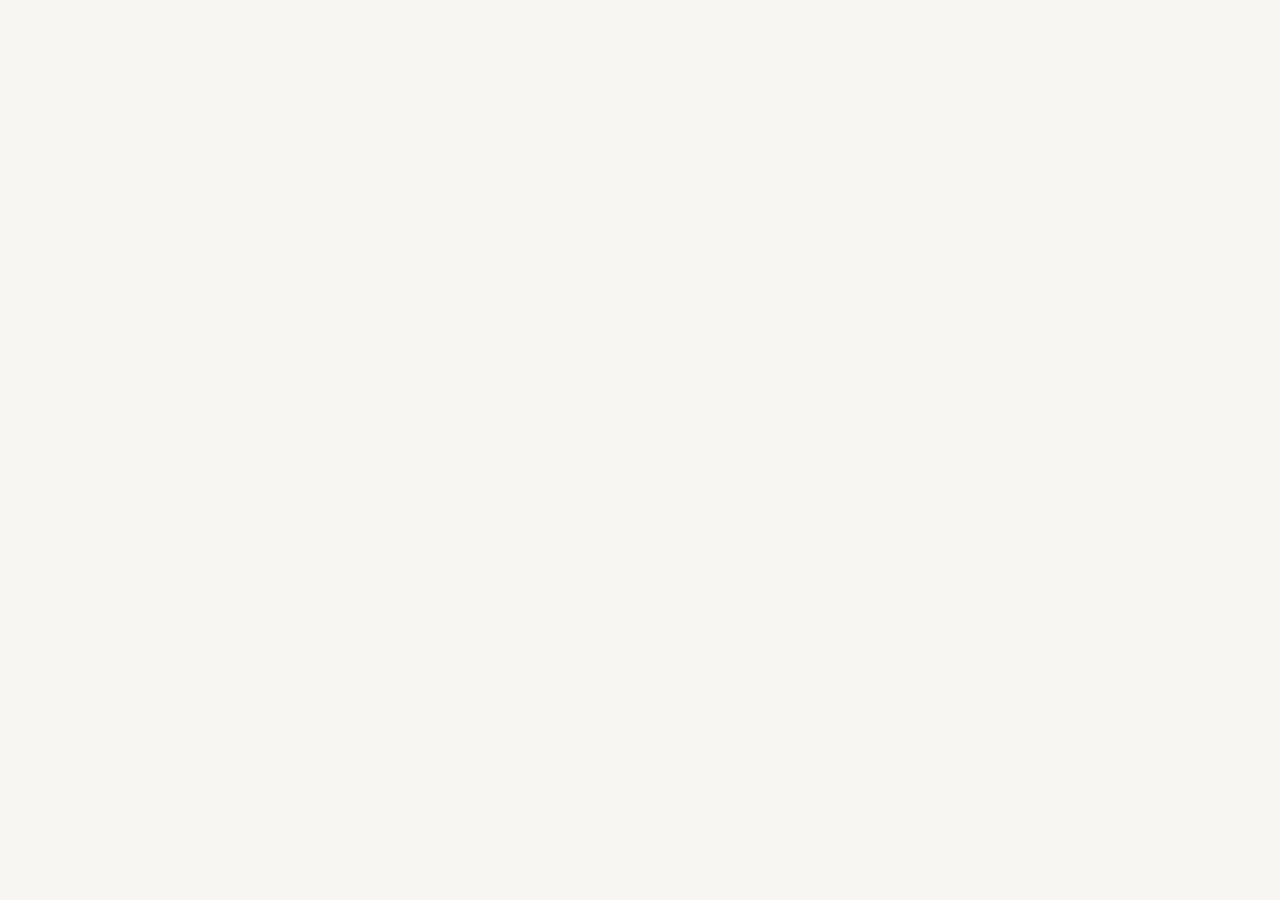
==== contact-us.html @ 350c40b9 "home page changes" ====
<!DOCTYPE html>
<html lang="en">

<head>
    <meta charset="UTF-8">
    <title>Button & Bean</title>
    <link rel="stylesheet" href="style.css">
    <link rel="stylesheet" href="fonts.css">
</head>

<body>
---- style.css ----
/*hi i am abbey i love my boyfriend !!!!!!!!!!!!*/

* {
    margin: 0;
    padding: 0;
    box-sizing: border-box;
    
    a {
        color: inherit;
        text-decoration: none;
    }
}

body {
    background-color: #F8F6F2;
}

h1 {
    font-family: "Lazydog", cursive;
    line-height: 120%;
    font-size: 68px;
    color: #361B08;
}

h2 {
    font-family: "Lazydog", cursive;
    line-height: 120%;
    font-size: 44px;
    color: #361B08;
}

h3 {
    font-family: "Lazydog", cursive;
    line-height: 120%;
    font-size: 32px;
    color: #361B08;
}

h4 {
    font-family: "Lazydog", cursive;
    line-height: 120%;
    font-size: 24px;
    color: #361B08;
}

p {
    font-family:"LeagueSpartan", sans-serif;
    line-height: 140%;
    font-size: 18px;
    color: #553C2C;
    @media screen {
        
    }
}

/*control styles ie. buttons, chips*/

.button-green {
    display: flex;
    justify-content: center;
    align-items: center;
    width: fit-content;
    min-width: 140px;
    padding: 10px 20px;
    border: 1.5px solid #928A42;
    border-radius: 16px;
    background-color: white;
    gap: 4px;

    img {
        width: 20px;
        height: 20px;
    }

    p {
        color: #928A42;
    }
}

.button-blue {
    display: flex;
    justify-content: center;
    align-items: center;
    width: fit-content;
    min-width: 140px;
    padding: 10px 20px;
    border: 1.5px solid #3D5E5E;
    border-radius: 16px;
    background-color: white;
    gap: 4px;

    img {
        width: 20px;
        height: 20px; 
    }

    p {
        color: #3D5E5E;
    }
}

.radial-button {
    display: flex;
    justify-content: center;
    align-items: center;
    width: fit-content;
    min-width: 140px;
    padding: 10px 20px;
    border-radius: 16px;
    background-image: radial-gradient(circle, #DDDBB2, #BED1CE);

    p {
        color: #361B08;
        font-weight: 600;
    }
}

.chip {
    display: flex;
    text-transform: uppercase;
    margin-bottom: 4px;

    p {
        color: #928A42;
        font-size: 14px;
        font-family: "PlaypenSans", serif;
        font-weight: 600;
        margin-left: 4px;
    }

    img {
        width: 18px;
        height: 18px;
    }
}

.chip-reverse {
    display: flex;
    text-transform: uppercase;
    margin-bottom: 4px;

    p{
        color: white;
        font-size: 14px;
        font-family: "PlaypenSans", serif;
        font-weight: 600;
        margin-left: 4px;
    }

    img {
        width: 18px;
        height: auto;
    }
}

/*control styles end*/

.primary-navigation {
    display: flex;
    justify-content: space-between;
    margin: 12px 16px;

    img {
        width: 41px;
        height: 100%;
    }
}

.primary-navigation-right {
    display: flex;
    align-items: center;
}

.nav-bar {
    display: flex;
}

.hero-content {
    display: flex;
    align-items: center;
    flex-direction: column;
    justify-content: center;
    position: relative;
    width: 100%;
    height: 80vh;
    z-index: 1;
    overflow: hidden;

    .text-content {
        margin: 16px 0px;

        p {
            color: white;
        }
    }
    
    video {
        position: absolute;
        top: 0;
        left: 0;
        width: 100%;
        height: 100%;
        object-fit: cover;
        z-index: -2;
    }

    h1 {
        color: white;
    }
}

.hero-overlay1 {
    position: absolute;
    top: 0;
    left: 0;
    width: 100%;
    height: 100%;
    background-image: linear-gradient(to right, #477A72, #928A42);
    opacity: 0.5;
    z-index: -1;
}

.hero-overlay2 {
    position: absolute;
    top: 0;
    left: 0;
    width: 100%;
    height: 100%;
    background-color: black;
    opacity: 0.3;
    z-index: -1;
}

.text-content {
   max-width: 750px;
   text-align: center;

   p {
    margin-top: 4px;
   }
}

.button-set {
    display: flex;
    margin-top: 8px;
    gap: 8px;
}

.text-ticker {
    position: relative;
    padding: 24px 16px;
    width: 100%;
    display: flex;
    justify-content: space-between;
    z-index: 0;

    img {
        position: absolute;
        top: 0;
        left: 0;
        width: 100%;
        height: 100%;
        object-fit: cover;
        z-index: -1;
    }

    h3 {
        color: #928A42;
    }
}

.major-sections-content-container {
    margin: 80px 16px 40px 16px;
}

.cards-container {
    display: flex;
    position: relative;
    padding: 40px 16px;
    border-radius: 16px;
    overflow: hidden;
    gap: 16px;
    width: 100%;
    z-index: 0;

        .cards-container-image {
            position: absolute;
            top: 0;
            left: 0;
            width: 100%;
            height: 100%;
            object-fit: cover;
            z-index: -2;
    }
}

.coffee-image-overlay1 {
    position: absolute;
    top: 0;
    left: 0;
    width: 100%;
    height: 100%;
    background-color: #4D250A;
    opacity: 0.6;
    z-index: -1;
}

.coffee-image-overlay2 {
    position: absolute;
    top: 0;
    left: 0;
    width: 100%;
    height: 100%;
    background-color: black;
    opacity: 0.2;
    z-index: -1;
}

.content-card {
    background-color: #F8F6F2;
    padding: 24px 16px;
    display: flex;
    flex-direction: column;
    width: 100%;
    border-radius: 16px;
    gap: 16px;

    .button-blue {
        margin-top: auto;
    }
}

.content-card-image {     
        width: 100%;
        height: 540px;
        object-fit: cover;
        border-radius: 16px;
    }

.content-card-text {
    display: flex;
    flex-direction: column;
    margin-top: 4px;
    gap: 8px;
}

.events-container {
    margin: 80px 16px;
    display: flex;
    align-items: center;
    flex-direction: column;
    gap: 24px;

    .text-content {
        h2 {
            font-family:"LeagueSpartan", serif;
        }
    }
}

.font-special {
    font-family: "Lazydog", cursive;
    color: #928A42;
}

.events-carousel {
    display: grid;
    grid-template-columns: repeat(2, minmax(0, 1fr));
    width: 100%;
    grid-gap: 16px;
}

.event-card {
    display: flex;
    flex-direction: column;
    position: relative;
    z-index: 0;

    img {
        /* width: ; */
        height: 380px;
        /* max-width: ; */
        object-fit: cover;
    }

    h3 {
        padding: 24px 16px;
    }
}

.green-event-card {
    background-color: #EDEDD7;
}

.blue-event-card {
    background-color: #E1EAE8;
}

.green-overlay {
    position: absolute;
    top: 0;
    left: 0;
    width: 100%;
    height: 100%;
    background-color: #928A42;
    z-index: 1;
}

.large-cta {
    display: flex;
    position: relative;
    padding: 40px 16px;
    overflow: hidden;
    gap: 16px;
    width: 100%;
    z-index: 0;

    .large-cta-image-bg {
        position: absolute;
        top: 0;
        left: 0;
        width: 100%;
        height: 100%;
        object-fit: cover;
        z-index: -1;
    }
}

.cta-container {
    width: 100%;
    display: flex;
    flex-direction: column;
    align-items: center;
    padding: 24px 16px;
    background-color: #F8F6F2;
    border-radius: 16px;
    filter: drop-shadow(rgba(0, 0, 0, .10) 0px 4px 20px);

    .text-content {
        margin-top: 24px;
        margin-bottom: 16px;

       p {
            color: #745F50;
        }
    }
}

.cta-icon-image {
    padding: 12px;
    background-color: #EDEDD7;
    border-radius: 16px;;
}

.footer {
    margin: 80px 16px 0px 16px;
}

.instagram-carousel {
    display: flex;
    justify-content: space-between;
    align-items: center;
    background-color: white;
    padding: 16px;
    border-radius: 16px;
}

.instagram-carousel-leftcontent {
    display: flex;
    flex-direction: column;
    min-width: 182px;
    margin-right: 16px;

    h4 {
        margin-bottom: 24px;
    }
}

.instagram-cards {
    display: flex;
    justify-content: space-between;
    gap: 16px;

    img {
        width: 100%;
        aspect-ratio: 1;
        border-radius: 16px;
    }
}

.instagram-card-icon {
    display: flex;
    justify-content: space-between;
}

.primary-footer {
    display: flex;
    flex-direction: column;
    background-color: white;
    margin-top: 16px;
    padding: 40px 16px;
    border-radius: 16px;
}

.footer-top-content {
    display: flex;
    justify-content: space-between;
}

nav {
    ul {
        list-style: none;
    }
}

.footer-nav-links {

    p {
        text-transform: uppercase;
    }
}

.footer-links {
    color: #745F50;
    font-family: "LeagueSpartan", serif;
    line-height: 140%;
    font-size: 18px;

    li {
        margin-top: 12px;
    }
}

.footer-top-left-content {
    display: flex;

    img {
        object-fit: contain;
        width: 103px;
        height: 113px;
        margin-right: 93px;
        object-position: top;
    }
}

.footer-top-right-content {
    display: flex;
    flex-direction: column;
    align-items: flex-end;

    img {
        margin-top: auto;
        height: 32px;
        width: 32px;
    }
}

.footer-bottom {
    display: flex;
    flex-direction: column;
    margin-top: 48px;
}

.content-links-container-top {
    display: flex;
    justify-content: space-between;
    padding: 12px 0px;
    border-bottom: 1px solid #745F50;

    p {
        color: #361B08;
    }
}

.content-links-container-bottom {
    display: flex;
    justify-content: space-between;
    padding: 12px 0px;

    img {
        width: 16px;
        height: 16px;
        margin-right: 4px;
    }

    p{
        color: #745F50;
        font-size: 14px;
    }
}

.copyright {
    display: flex;
}

.footer-text {
    width: 100%;
}

.image-text-header {
    display: flex;
    margin: 16px;
    
    img {
        width: 50%;
    }
}
---- fonts.css ----
@font-face {
    font-family: "LeagueSpartan";
    src: url("assets/fonts/League_Spartan/LeagueSpartan-VariableFont_wght.ttf");
}

@font-face {
    font-family: "PlaypenSans";
    src: url("assets/fonts/Playpen_Sans/PlaypenSans-VariableFont_wght.ttf");
}
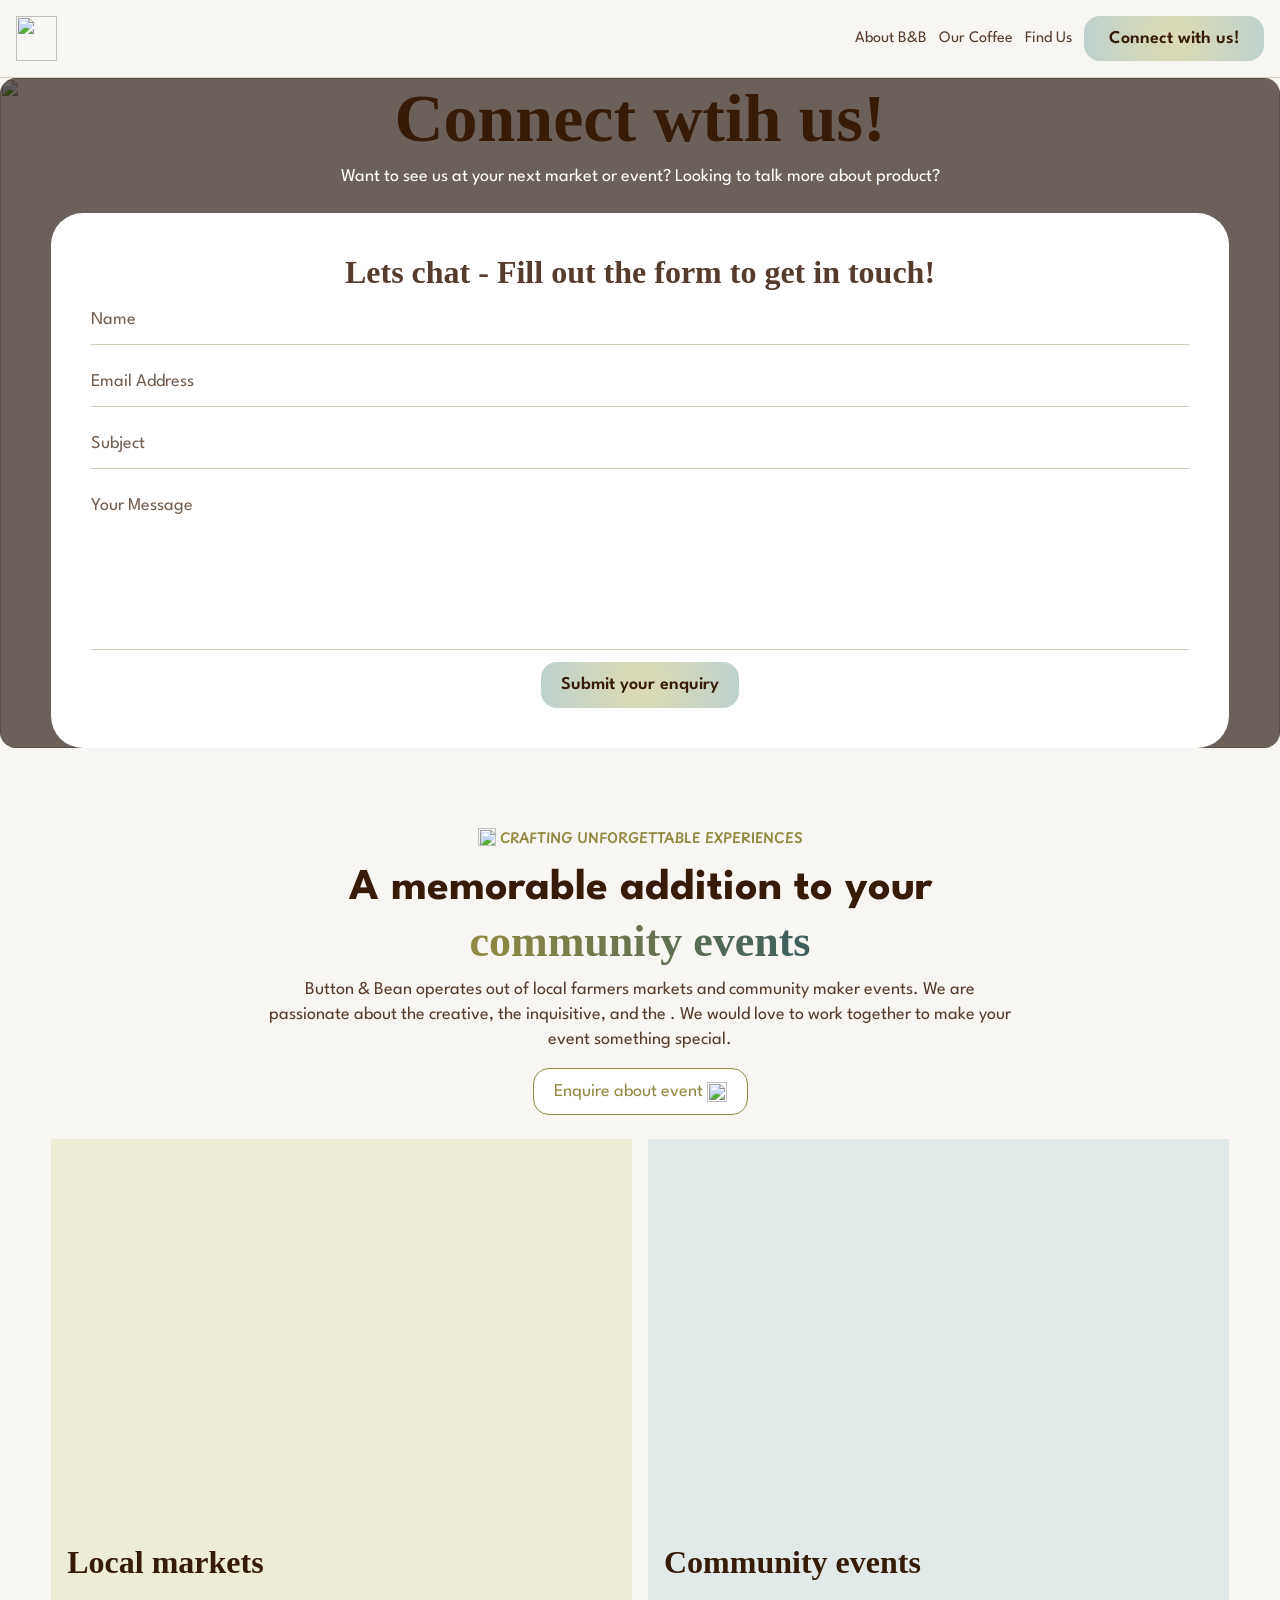
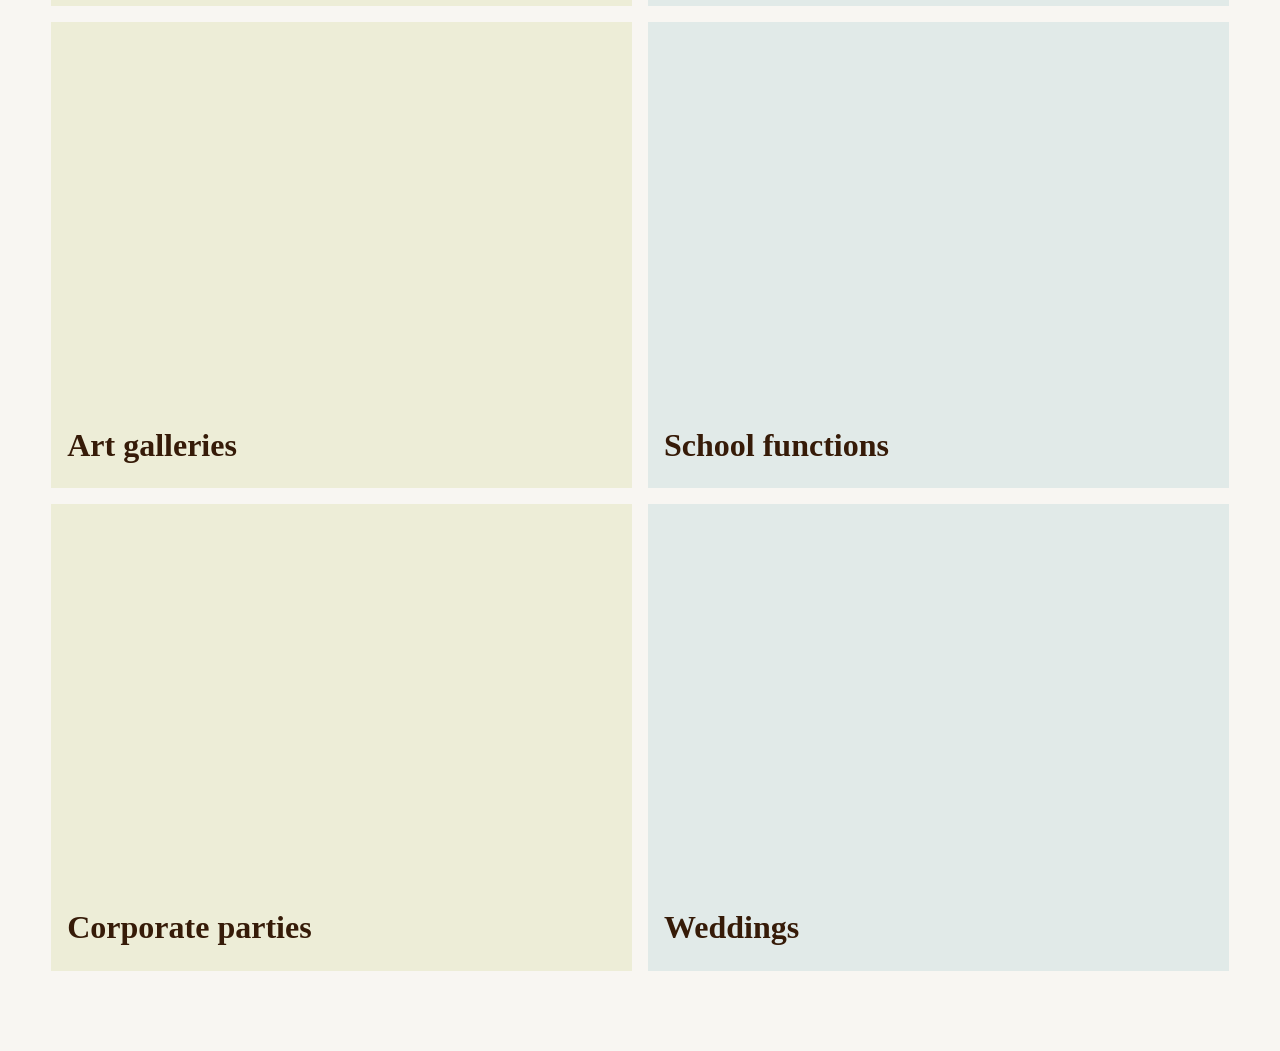
==== commit 122c8913: "final updates and fixes, contact us page buildout" ====
--- a/contact-us.html
+++ b/contact-us.html
@@ -8,4 +8,88 @@
     <link rel="stylesheet" href="fonts.css">
 </head>
 
-<body>+<body>
+    <div class="primary-navigation">
+    <div class="primary-navigation-left">
+        <a href="home.html"><img src="assets/img/bb-logo.png" alt=""></a>
+    </div>
+    <div class="primary-navigation-right">
+        <nav>
+            <ul class="nav-bar">
+                <li><a href="story.html">About B&B</a></li>
+                <li><a href="coffee.html">Our Coffee</a></li>
+                <li><a href="find-us.html">Find Us</a></li>
+            </ul>
+        </nav>
+        <a class="radial-button" href="contact-us.html">
+            <p>Connect with us!</p>
+        </a>
+    </div>
+    </div>
+
+        <div class="contact-form-hero">
+            <div class="coffee-hero-image">
+                <div class="coffee-image-overlay1"></div>
+                <div class="coffee-image-overlay2"></div>
+                <img class="absolute" src="assets/img/coffee-hero-coffee-closeup.JPEG" alt="">
+                <div class="image-background-header-text">
+                    <div class="text-content">
+                        <h1>Connect wtih us!</h1>
+                        <p>Want to see us at your next market or event? Looking to talk more about product?</p>
+                    </div>
+                <div class="contact-form container">
+                <h3>Lets chat - Fill out the form to get in touch!</h3>
+                <form action="https://formsubmit.co/atlittle44@gmail.com" method="POST">
+                    <input type="text" name="name" placeholder="Name" required>
+                    <input type="email" name="email" placeholder="Email Address" required>
+                    <input type="text" name="subject" placeholder="Subject" required>
+                    <textarea name="message" rows="8" placeholder="Your Message" required></textarea>
+                    <button class="radial-button" type="submit">Submit your enquiry</button>
+                </form>
+                </div>
+                </div>
+            </div>
+        </div>
+
+    <div class="events-section">
+        <div class="container center-content">
+        <div class="chip">
+            <img src="assets/img/sparkles-green.svg" alt="">
+            <p>Crafting unforgettable experiences</p>
+        </div>
+        <div class="text-content">
+            <h2>A memorable addition to your <span class="font-special-gradient">community events</span></h2>
+            <p>Button & Bean operates out of local farmers markets and community maker events. We are passionate about the creative, the inquisitive, and the . We would love to work together to make your event something special.</p>
+        </div>
+            <div class="button-green">
+            <p>Enquire about event</p>
+            <img src="assets/img/top-right-arrow-green.svg" alt="">
+        </div>
+        <div class="events-carousel">
+            <div class="event-card green-event-card">
+            <img src="assets/img/markets.png" alt="">
+                <h3>Local markets</h3>
+            </div>
+            <div class="event-card blue-event-card">
+            <img src="assets/img/community-events.png" alt="">
+                <h3>Community events</h3>
+            </div>
+            <div class="event-card green-event-card">
+            <img src="assets/img/art-galleries.png" alt="">
+                <h3>Art galleries</h3>
+            </div>
+            <div class="event-card blue-event-card">
+            <img src="assets/img/school-functions.png" alt="">
+                <h3>School functions</h3>
+            </div>
+            <div class="event-card green-event-card">
+            <img src="assets/img/corporate-parties.png" alt="">
+                <h3>Corporate parties</h3>
+            </div>
+            <div class="event-card blue-event-card">
+            <img src="assets/img/weddings.png" alt="">
+                <h3>Weddings</h3>
+            </div>
+        </div>
+        </div>
+    </div>
--- a/style.css
+++ b/style.css
@@ -53,6 +53,19 @@
     }
 }
 
+.container {
+    max-width: 1440px;
+    width: 92%; 
+    margin-left: auto;
+    margin-right: auto;
+}
+
+.center-content {
+    display: flex;
+    flex-direction: column;
+    align-items: center;
+}
+
 /*control styles ie. buttons, chips*/
 
 .button-green {
@@ -100,6 +113,7 @@
 }
 
 .radial-button {
+    all: unset;
     display: flex;
     justify-content: center;
     align-items: center;
@@ -119,6 +133,7 @@
     display: flex;
     text-transform: uppercase;
     margin-bottom: 4px;
+    align-items: center;
 
     p {
         color: #928A42;
@@ -138,6 +153,7 @@
     display: flex;
     text-transform: uppercase;
     margin-bottom: 4px;
+    align-items: center;
 
     p{
         color: white;
@@ -153,12 +169,35 @@
     }
 }
 
+.coffee-image-overlay1 {
+    position: absolute;
+    top: 0;
+    left: 0;
+    width: 100%;
+    height: 100%;
+    background-color: #4D250A;
+    opacity: 0.6;
+    z-index: -1;
+}
+
+.coffee-image-overlay2 {
+    position: absolute;
+    top: 0;
+    left: 0;
+    width: 100%;
+    height: 100%;
+    background-color: black;
+    opacity: 0.2;
+    z-index: -1;
+}
+
 /*control styles end*/
 
 .primary-navigation {
     display: flex;
     justify-content: space-between;
-    margin: 12px 16px;
+    padding: 16px 16px;
+    border-bottom: 1px solid #D4CEB9;
 
     img {
         width: 41px;
@@ -173,6 +212,13 @@
 
 .nav-bar {
     display: flex;
+    font-family: "LeagueSpartan", serif;
+    color: #553C2C;
+    font-weight: 18px;
+    
+    li {
+        margin-right: 12px;
+    }
 }
 
 .hero-content {
@@ -188,6 +234,7 @@
 
     .text-content {
         margin: 16px 0px;
+        max-width: 750px;
 
         p {
             color: white;
@@ -216,7 +263,7 @@
     width: 100%;
     height: 100%;
     background-image: linear-gradient(to right, #477A72, #928A42);
-    opacity: 0.5;
+    opacity: 0.6;
     z-index: -1;
 }
 
@@ -227,17 +274,33 @@
     width: 100%;
     height: 100%;
     background-color: black;
-    opacity: 0.3;
+    opacity: 0.2;
     z-index: -1;
 }
 
 .text-content {
-   max-width: 750px;
-   text-align: center;
+    display: flex;
+    flex-direction: column;
+    align-items: center;
+    max-width: 750px;
+    text-align: center;
 
    p {
     margin-top: 4px;
    }
+}
+
+.text-content-left {
+    display: flex;
+    flex-direction: column;
+    align-items: left;
+    max-width: 750px;
+    text-align: center;
+
+   p {
+    margin-top: 4px;
+   }
+
 }
 
 .button-set {
@@ -269,63 +332,40 @@
     }
 }
 
-.major-sections-content-container {
-    margin: 80px 16px 40px 16px;
+.quote-section {
+    margin: 80px 0px;
+
+    h2 {
+        font-family: "LeagueSpartan", serif;
+        font-size: 40px;
+        text-align: center;
+    }
+
+    .font-special-gradient {
+        font-family: "LeagueSpartan", serif;
+    }
+}
+
+.who-we-are-section {
+    padding: 80px 0px;
+    background-color: #E1EAE8;
 }
 
 .cards-container {
     display: flex;
-    position: relative;
-    padding: 40px 16px;
-    border-radius: 16px;
-    overflow: hidden;
+    width: 100%;
     gap: 16px;
-    width: 100%;
-    z-index: 0;
-
-        .cards-container-image {
-            position: absolute;
-            top: 0;
-            left: 0;
-            width: 100%;
-            height: 100%;
-            object-fit: cover;
-            z-index: -2;
-    }
-}
-
-.coffee-image-overlay1 {
-    position: absolute;
-    top: 0;
-    left: 0;
-    width: 100%;
-    height: 100%;
-    background-color: #4D250A;
-    opacity: 0.6;
-    z-index: -1;
-}
-
-.coffee-image-overlay2 {
-    position: absolute;
-    top: 0;
-    left: 0;
-    width: 100%;
-    height: 100%;
-    background-color: black;
-    opacity: 0.2;
-    z-index: -1;
 }
 
 .content-card {
     background-color: #F8F6F2;
-    padding: 24px 16px;
-    display: flex;
-    flex-direction: column;
-    width: 100%;
-    border-radius: 16px;
-    gap: 16px;
-
-    .button-blue {
+    padding: 40px;
+    display: flex;
+    flex-direction: column;
+    width: 100%;
+    border-radius: 32px;
+
+    .button-green {
         margin-top: auto;
     }
 }
@@ -340,27 +380,41 @@
 .content-card-text {
     display: flex;
     flex-direction: column;
-    margin-top: 4px;
+    margin-top: 16px;
+    margin-bottom: 20px;
     gap: 8px;
 }
 
-.events-container {
-    margin: 80px 16px;
-    display: flex;
-    align-items: center;
-    flex-direction: column;
-    gap: 24px;
+.events-section {
+    margin: 80px 0px;
+    display: flex;
+    align-items: center;
+    flex-direction: column;
 
     .text-content {
+        margin: 12px 0px;
+
         h2 {
             font-family:"LeagueSpartan", serif;
         }
     }
-}
-
-.font-special {
+
+    .button-green {
+        margin-top: 4px;
+        margin-bottom: 24px
+    }
+}
+
+.font-special-gradient {
     font-family: "Lazydog", cursive;
-    color: #928A42;
+    background: linear-gradient(to right, #928A42, #3D5E5E);
+    color: transparent;
+    background-clip: text;
+}
+
+.font-special-blue {
+    font-family: "Lazydog", cursive;
+    color: #3D5E5E;
 }
 
 .events-carousel {
@@ -453,7 +507,7 @@
 }
 
 .footer {
-    margin: 80px 16px 0px 16px;
+    margin-top: 80px;
 }
 
 .instagram-carousel {
@@ -484,6 +538,7 @@
     img {
         width: 100%;
         aspect-ratio: 1;
+        object-fit: cover;
         border-radius: 16px;
     }
 }
@@ -547,6 +602,7 @@
     display: flex;
     flex-direction: column;
     align-items: flex-end;
+    justify-content: space-between;
 
     img {
         margin-top: auto;
@@ -578,6 +634,7 @@
     padding: 12px 0px;
 
     img {
+
         width: 16px;
         height: 16px;
         margin-right: 4px;
@@ -597,11 +654,402 @@
     width: 100%;
 }
 
+/* Hero and Headers */
+
 .image-text-header {
     display: flex;
-    margin: 16px;
+    width: 100%;
+    height: 80vh;
+
+}
+
+.image-header-half {
+    width: 100%;
+    flex: 1 1 0;
+    min-width: 0;
+    object-fit: cover;
+    object-position: top;
+}
+
+.text-header-half {
+    display: flex;
+    flex: 1 1 0;
+    min-width: 0;
+    width: 100%;
+    padding: 16px;
+    background-color: #928A42;
+
+    .text-content {
+        display: flex;
+        flex-direction: column;
+        align-items: center;
+        text-align: center;
+        width: 100%;
+        margin-top: 12px;
+
+        h1 {
+            font-size: 60px;
+        }
+
+        p {
+            margin-top: 8px;
+        }
+    }
+}
+
+.text-header-content-container {
+    display: flex;
+    flex-direction: column;
+    justify-content: center;
+    align-items: center;
+    width: 100%;
+    height: 100%;
+    background-color: #F8F6F2;
+    border-radius: 16px;
+}
+
+/*Our Story Page Exclusive Sections*/
+
+.values-section {
+    position: relative;
+    display: flex;
+    flex-direction: column;
+    align-items: center;
+    width: 100%;
+    height: 100%;
+    z-index: 0;
+    overflow: hidden;
+    padding: 80px 16px;
+}
+
+.values-cards-container {
+    display: grid;
+    grid-template-columns: repeat(8, minmax(0, 1fr));
+    width: 100%;
+    grid-gap: 16px;
+    margin-top: 24px;
+}
+
+.icon-card-image {
+    width: fit-content;
+    padding: 12px;
+    background-color: #E1EAE8;
+    border-radius: 16px;
+
+    img {
+        width: 40px;
+        height: 40px;
+    }
+}
+
+.icon-text-card {
+    display: flex;
+    flex-direction: column;
+    padding: 24px 16px;
+    background-color: white;
+    border-radius: 16px;
+    grid-column: span 2 / span 2;
+}
+
+.fifth-card {
+    grid-column-start: 2;
+}
+
+.icon-text-card-text {
+    margin-top: 24px;
+
+    p {
+        margin-top: 8px;
+    }
+}
+
+.background-pattern {
+    position: absolute;
+    top: 0;
+    left: 0;
+    width: 100%;
+    height: 100%;
+    object-fit: cover;
+    z-index: -1;
+}
+
+.team-section {
+    margin: 80px 0px 40px 0px;
+
+    h2 {
+        font-family: "LeagueSpartan", serif;
+    }
+}
+
+.team-card-container {
+    display: flex;
+    width: 100%;
+    gap: 16px;
+    margin-top: 24px;
+}
+
+.team-card {
+    width: 50%;
+    display: flex;
+    flex-direction: column;
+}
+
+.team-image {
+    width: 100%;
+    height: 80vh;
+    object-fit: cover;
     
-    img {
+}
+
+.team-card-text {
+    display: flex;
+    align-items: center;
+    justify-content: space-between;
+    padding: 24px 16px;
+    background-color: #EDEDD7;
+
+    p {
+        font-weight: 600;
+        color: #928A42;
+    }
+}
+
+/*Our Coffee Page Exclusive Sections*/
+
+.image-background-header {
+    width: 100%;
+    height: 80vh;
+    background-color: #928A42;
+    padding: 16px;
+
+    .text-content {
+        margin-top: 16px;
+        margin-bottom: 24px;
+    }
+}
+
+.image-background-header-text {
+    position: relative;
+    height: 100%;
+    z-index: 1;
+    display: flex;
+    flex-direction: column;
+    align-items: center;
+    justify-content: center;
+
+    h2 {
+        color: white;
+    }
+
+.text-content {
+        p {
+            color: white;
+        }
+    }
+}
+
+.coffee-hero-image {
+    position: relative;
+    width: 100%;
+    height: 100%;
+
+    img.absolute {
+        position: absolute;
+        top: left;
+        top: right;
+        object-fit: cover;
+        width: 100%;
+        height: 100%;
+        border-radius: 16px;
+        z-index: 0;
+    }
+    
+    .coffee-image-overlay1 {
+        opacity: 0.4;
+        z-index: 1;
+        border-radius: 16px;
+    }
+
+    .coffee-image-overlay2 {
+        opacity: 0.4;
+        z-index: 1;
+        border-radius: 16px;
+    }
+
+}
+
+.slow-bar-section {
+    display: flex;
+    flex-direction: column;
+    align-items: center;
+    margin: 80px 0px;
+
+}
+
+.slow-bar-cards-container {
+    display: grid;
+    grid-template-columns: repeat(3, minmax(0, 1fr));
+    width: 100%;
+    grid-gap: 16px;
+    margin-top: 24px;
+
+    .icon-text-card {
+        grid-column: auto;
+    }
+
+    .icon-card-image {
+        background-color: #EDEDD7;
+    }
+
+    h4 {
+        font-family: "LeagueSpartan", serif;
+        font-weight: 600;
+    }
+}
+
+.our-coffee-cards-section {
+    padding: 80px 0px;
+    background-color: #E1EAE8;
+}
+
+.coffee-cards-container {
+    display: flex;
+    flex-direction: column;
+    gap: 40px
+}
+
+.single-card-container {
+    display: flex;
+    width: 100%;
+    height: 90vh;
+    padding: 40px;
+    gap: 40px;
+    background-color: #F8F6F2;
+    border-radius: 16px;
+
+    .coffee-card-image-content {
         width: 50%;
+        aspect-ratio: 1;
+        object-fit: cover;
+        border-radius: 16px;
+    }
+}
+
+
+.coffee-card-text-content {
+    display: flex;
+    flex-direction: column;
+    align-items: flex-start;
+    justify-content: center;
+    width: 50%;
+    
+    .text-content-left {
+        margin: 16px 0px;
+        max-width: none;
+        text-align: left;
+    }
+
+}
+
+.our-schedule-section {
+    margin: 80px 0px;
+}
+
+.schedule-text-content {
+    margin-bottom: 24px;
+}
+
+.monthly-section {
+    width: 100%;
+}
+
+.monthly-header {
+    display: flex;
+    justify-content: space-between;
+    margin-bottom: 16px;
+    width: 100%;
+}
+
+.monthly-events {
+    display: grid;
+    grid-template-columns: repeat(2, minmax(0, 1fr));
+    width: 100%;
+    grid-gap: 16px;
+}
+
+.event-item {
+    display: flex;
+    width: 100%;
+    margin-bottom: 40px;
+}
+
+.event-image {
+    width: 50%;
+    aspect-ratio: 1;
+    border-radius: 16px;
+}
+
+.event-details {
+    padding: 4px 0px 4px 16px;
+    display: flex;
+    flex-direction: column;
+    width: 50%;
+}
+
+.event-title {
+    margin-top: 24px;
+    margin-bottom: 12px;
+}
+
+form {
+    display: flex;
+    flex-direction: column;
+    gap: 12px;
+    width: 100%;
+
+    input, textarea {
+        all: unset;
+        padding: 16px 0px;
+        border-bottom: #D4CEB9 1px solid;
+        font-size: 18px;
+        color: #361B08;
+        font-family: "LeagueSpartan", serif;
+    }
+
+    input::placeholder, textarea::placeholder {
+        color: #745F50;
+    }
+
+    .radial-button {
+        margin: 0px auto;
+        font-family: "LeagueSpartan", serif;
+        font-size: 18px;
+        color: #361B08;
+        font-weight: 600;
+        line-height: 140%;
+    }
+}
+
+.contact-form  {
+    display: flex;
+    flex-direction: column;
+    align-items: center;
+    background-color: white;
+    border-radius: 32px;
+    padding: 40px;
+    margin-top: 24px;
+
+    h3 {
+        color: #553C2C;
+        margin-bottom: 4px;
+    }
+}
+
+.contact-form-hero {
+    width: 100%;
+    border-radius: 0px !important;
+
+    .coffee-hero-image {
+        border-radius: 0px !important;
     }
 }
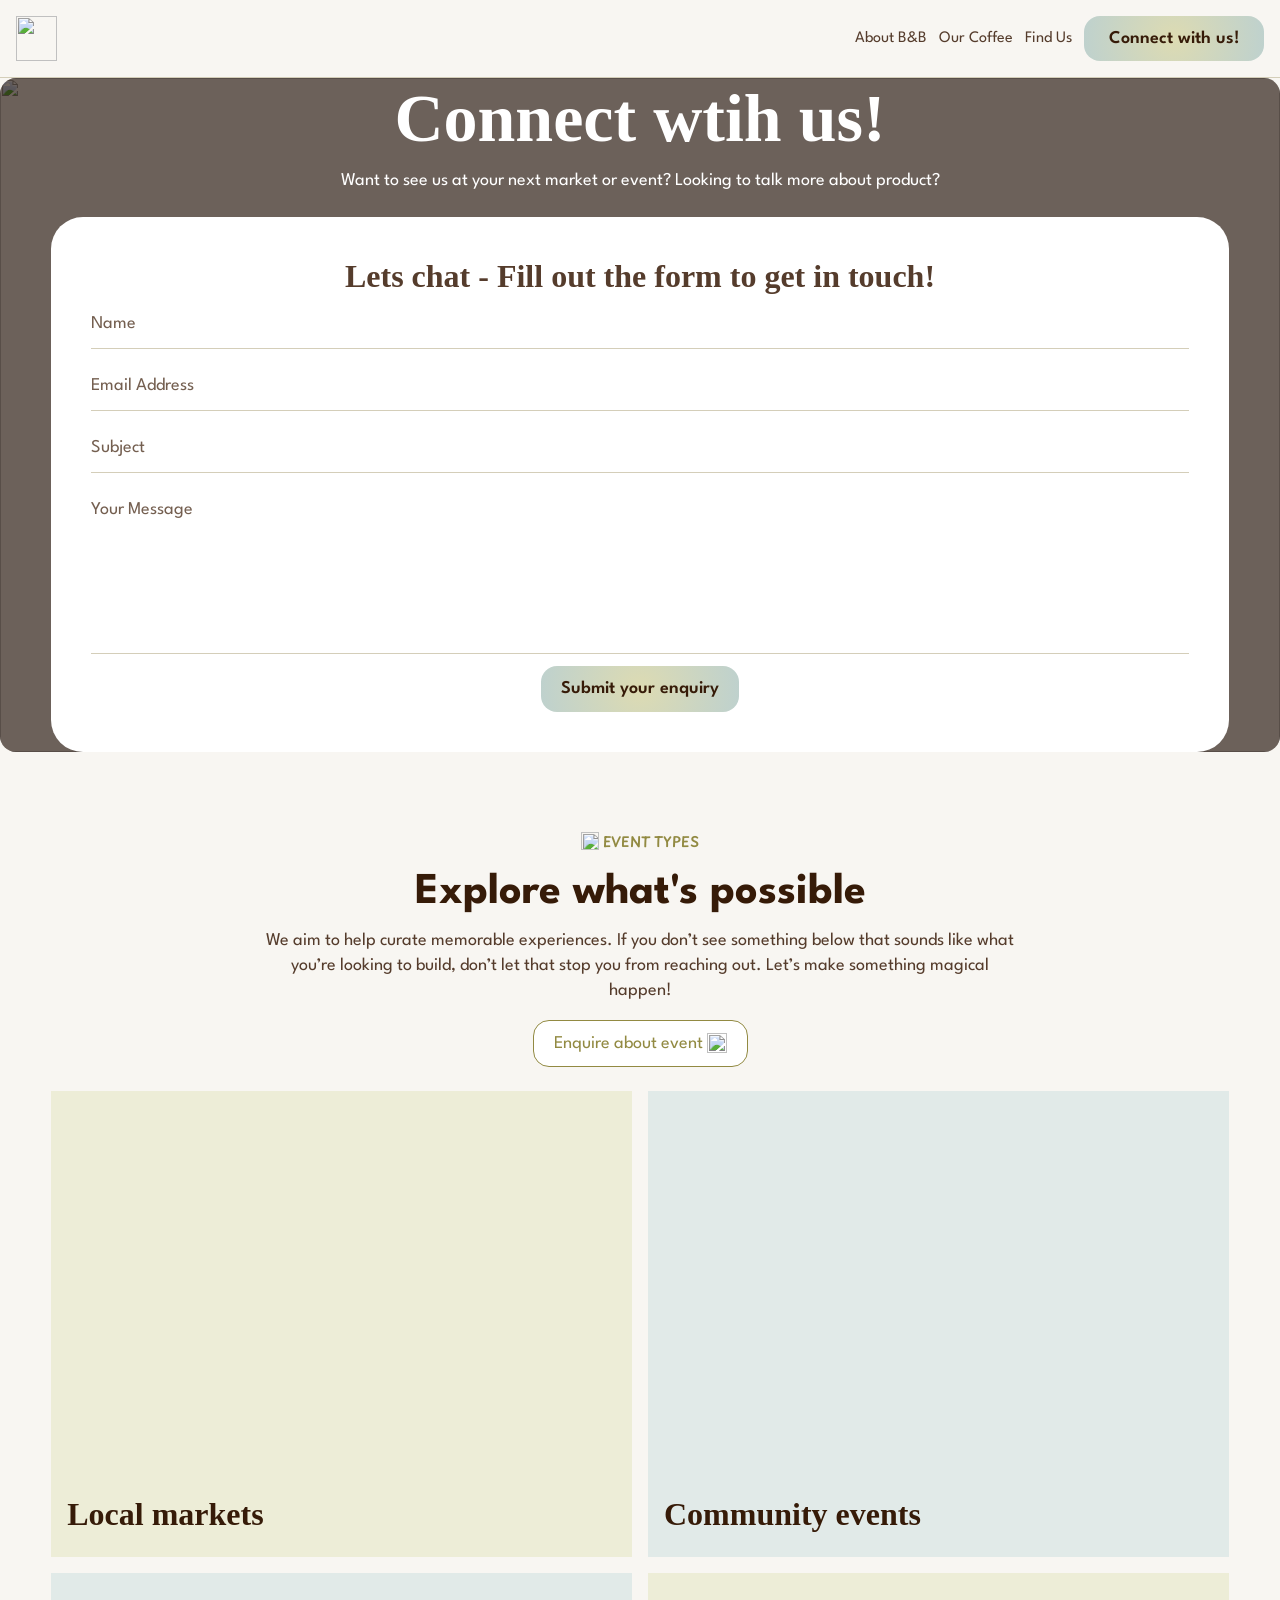
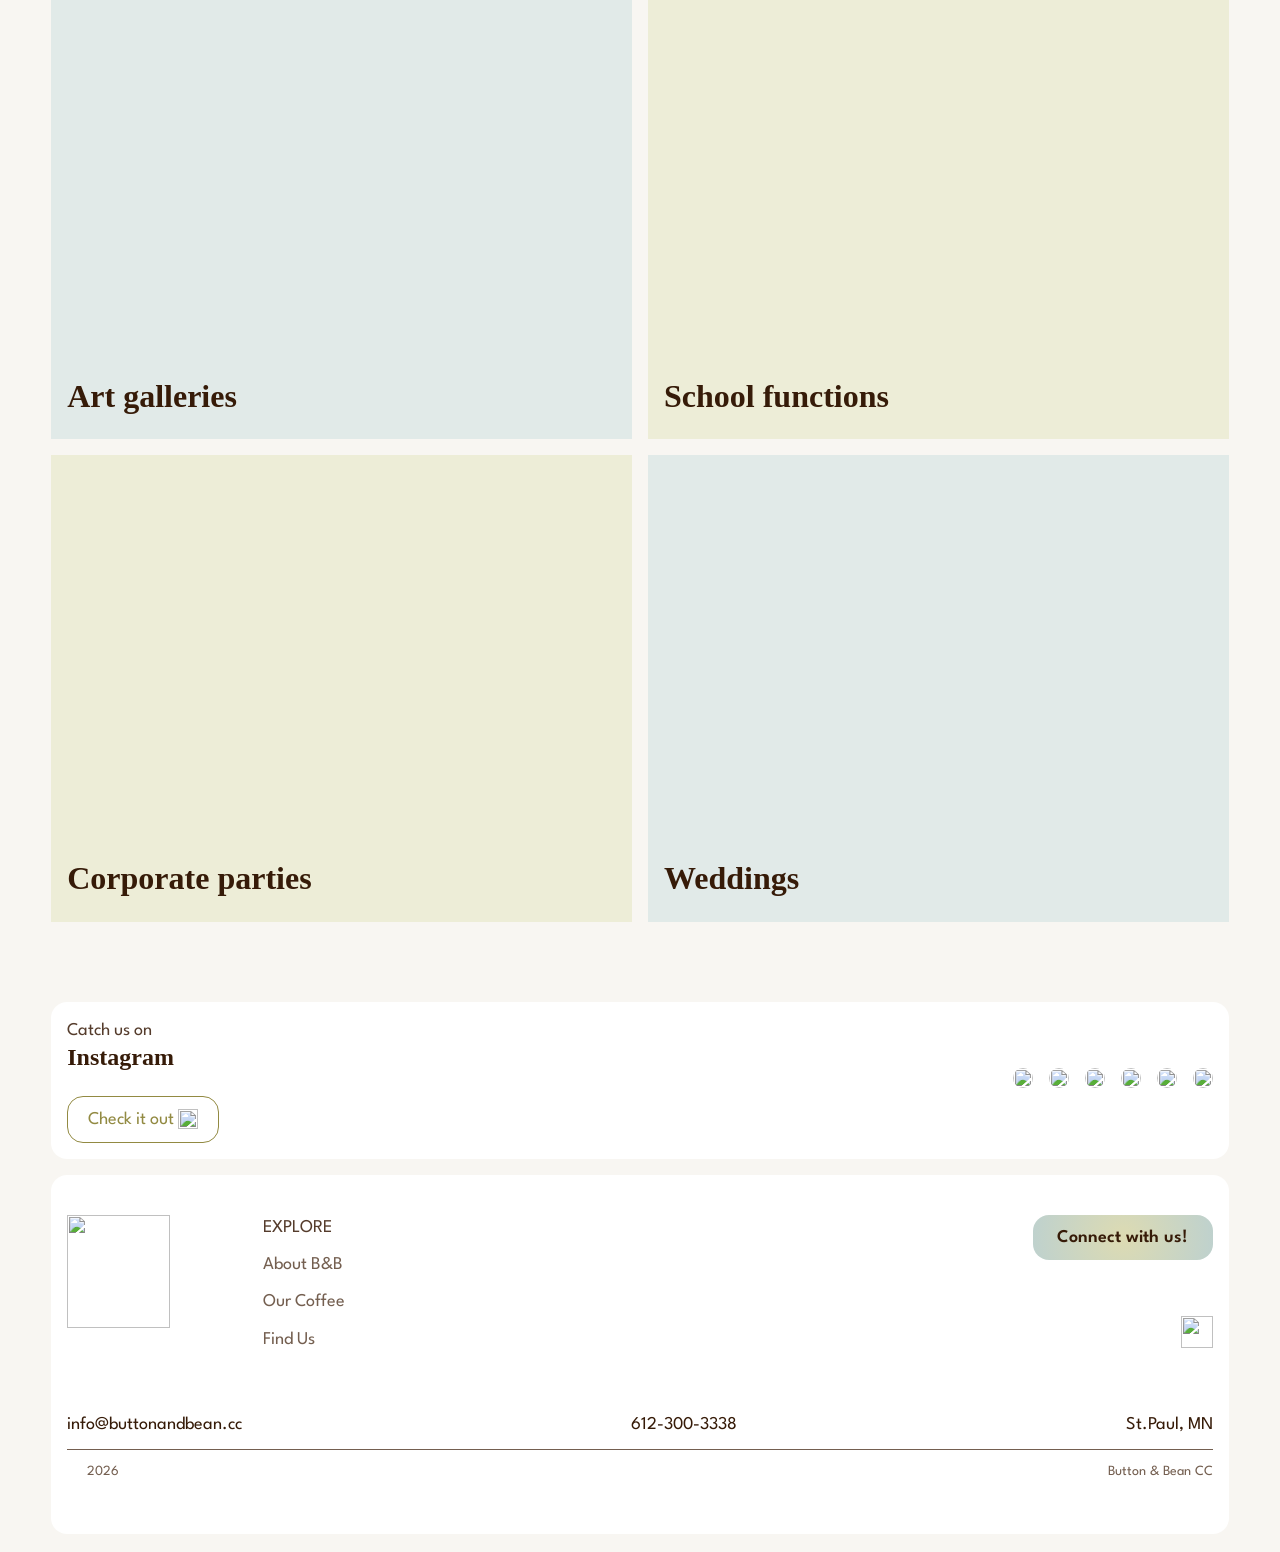
==== commit f2b558f0: "add links throughout the site, ammend minor inconsistencies such as footer aspects missing, repeated" ====
--- a/contact-us.html
+++ b/contact-us.html
@@ -55,11 +55,11 @@
         <div class="container center-content">
         <div class="chip">
             <img src="assets/img/sparkles-green.svg" alt="">
-            <p>Crafting unforgettable experiences</p>
+            <p>Event types</p>
         </div>
         <div class="text-content">
-            <h2>A memorable addition to your <span class="font-special-gradient">community events</span></h2>
-            <p>Button & Bean operates out of local farmers markets and community maker events. We are passionate about the creative, the inquisitive, and the . We would love to work together to make your event something special.</p>
+            <h2>Explore what's possible</h2>
+            <p>We aim to help curate memorable experiences. If you don’t see something below that sounds like what you’re looking to build, don’t let that stop you from reaching out. Let’s make something magical happen!</p>
         </div>
             <div class="button-green">
             <p>Enquire about event</p>
@@ -74,11 +74,11 @@
             <img src="assets/img/community-events.png" alt="">
                 <h3>Community events</h3>
             </div>
-            <div class="event-card green-event-card">
+            <div class="event-card blue-event-card">
             <img src="assets/img/art-galleries.png" alt="">
                 <h3>Art galleries</h3>
             </div>
-            <div class="event-card blue-event-card">
+            <div class="event-card green-event-card">
             <img src="assets/img/school-functions.png" alt="">
                 <h3>School functions</h3>
             </div>
@@ -92,4 +92,79 @@
             </div>
         </div>
         </div>
-    </div>+    </div>
+
+    <div class="footer">
+        <div class="container">
+        <div class="instagram-carousel">
+            <div class="instagram-carousel-leftcontent">
+                <p>Catch us on</p>
+                <h4>Instagram</h4>
+                <a class="button-green" href="https://www.instagram.com/buttonandbean.cc/?hl=en">
+                    <p>Check it out</p>
+                    <img src="assets/img/top-right-arrow-green.svg" alt="">
+                </a>
+            </div>
+            <div class="instagram-cards">
+                <div class="instagram-card-icon">
+                    <a href="https://www.instagram.com/buttonandbean.cc/?hl=en"><img src="assets/img/placeholder-image.png"></a>
+                </div>
+                <div class="instagram-card-icon">
+                    <a href="https://www.instagram.com/buttonandbean.cc/?hl=en"><img src="assets/img/placeholder-image.png"></a>
+                </div>
+                <div class="instagram-card-icon">
+                    <a href="https://www.instagram.com/buttonandbean.cc/?hl=en"><img src="assets/img/placeholder-image.png"></a>
+                </div>
+                <div class="instagram-card-icon">
+                    <a href="https://www.instagram.com/buttonandbean.cc/?hl=en"><img src="assets/img/placeholder-image.png"></a>
+                </div>
+                <div class="instagram-card-icon">
+                    <a href="https://www.instagram.com/buttonandbean.cc/?hl=en"><img src="assets/img/placeholder-image.png"></a>
+                </div>
+                <div class="instagram-card-icon">
+                    <a href="https://www.instagram.com/buttonandbean.cc/?hl=en"><img src="assets/img/placeholder-image.png"></a>
+                </div>
+            </div>
+        </div>
+        <div class="primary-footer">
+        <div class="footer-top-content">
+        <div class="footer-top-left-content">
+            <img src="assets/img/bb-logo.png" alt="">
+        <div class="footer-nav-links">
+            <p>Explore</p>
+            <nav>
+                <ul class="footer-links">
+                    <li><a href="story.html">About B&B</a></li>
+                    <li><a href="coffee.html">Our Coffee</a></li>
+                    <li><a href="find-us.html">Find Us</a></li>
+                </ul>
+            </nav>
+        </div>
+        </div>
+        <div class="footer-top-right-content">
+            <div class="radial-button">
+                <p>Connect with us!</p>
+            </div>
+        <a href="https://www.instagram.com/buttonandbean.cc"><img src="assets/img/instagram-blue.svg"></a>
+        </div>
+        </div>
+        <div class="footer-bottom">
+            <div class="content-links-container-top">
+                <p>info@buttonandbean.cc</p>
+                <p>612-300-3338</p>
+                <p>St.Paul, MN</p>
+            </div>
+            <div class="content-links-container-bottom">
+            <div class="copyright">
+                <img src="assets/img/copyright.png" alt="">
+                <p>2026</p>
+            </div>
+                <p>Button & Bean CC</p>
+            </div>
+        </div>
+        </div>
+        <img class="footer-text" src="assets/img/button-bean-text.svg" alt="">
+        </div>
+    </div>
+
+</body>
--- a/style.css
+++ b/style.css
@@ -286,7 +286,7 @@
     text-align: center;
 
    p {
-    margin-top: 4px;
+    margin-top: 8px;
    }
 }
 
@@ -298,7 +298,7 @@
     text-align: center;
 
    p {
-    margin-top: 4px;
+    margin-top: 12px;
    }
 
 }
@@ -500,6 +500,22 @@
     }
 }
 
+.cta-container-simplified {
+    width: 100%;
+    display: flex;
+    flex-direction: column;
+    align-items: center;
+    padding: 24px 16px;
+    background-color: #F8F6F2;
+    border-radius: 16px;
+    filter: drop-shadow(rgba(0, 0, 0, .10) 0px 4px 20px);
+
+    h2 {
+        text-align: center;
+        margin-bottom: 16px;
+    }
+}
+
 .cta-icon-image {
     padding: 12px;
     background-color: #EDEDD7;
@@ -690,10 +706,6 @@
         h1 {
             font-size: 60px;
         }
-
-        p {
-            margin-top: 8px;
-        }
     }
 }
 
@@ -705,6 +717,7 @@
     width: 100%;
     height: 100%;
     background-color: #F8F6F2;
+    padding: 16px;
     border-radius: 16px;
 }
 
@@ -837,7 +850,7 @@
     align-items: center;
     justify-content: center;
 
-    h2 {
+    h1 {
         color: white;
     }
 
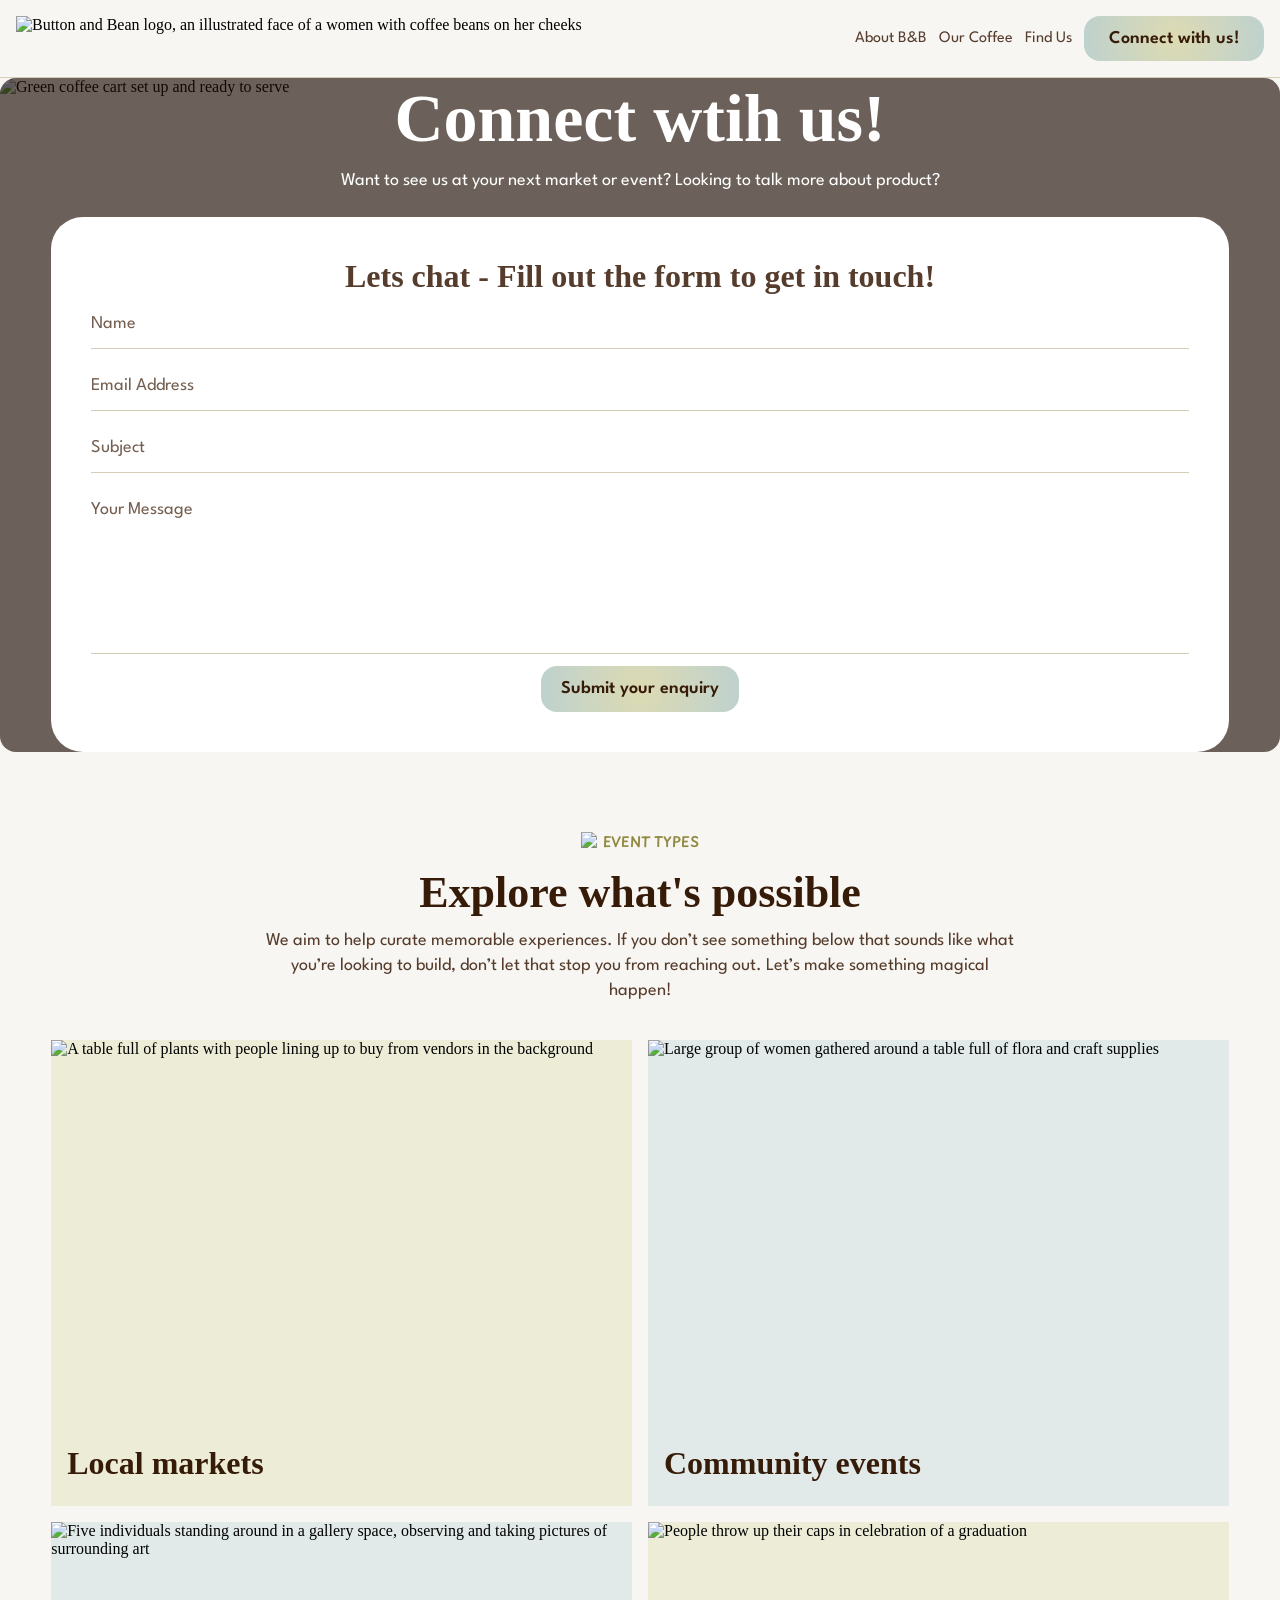
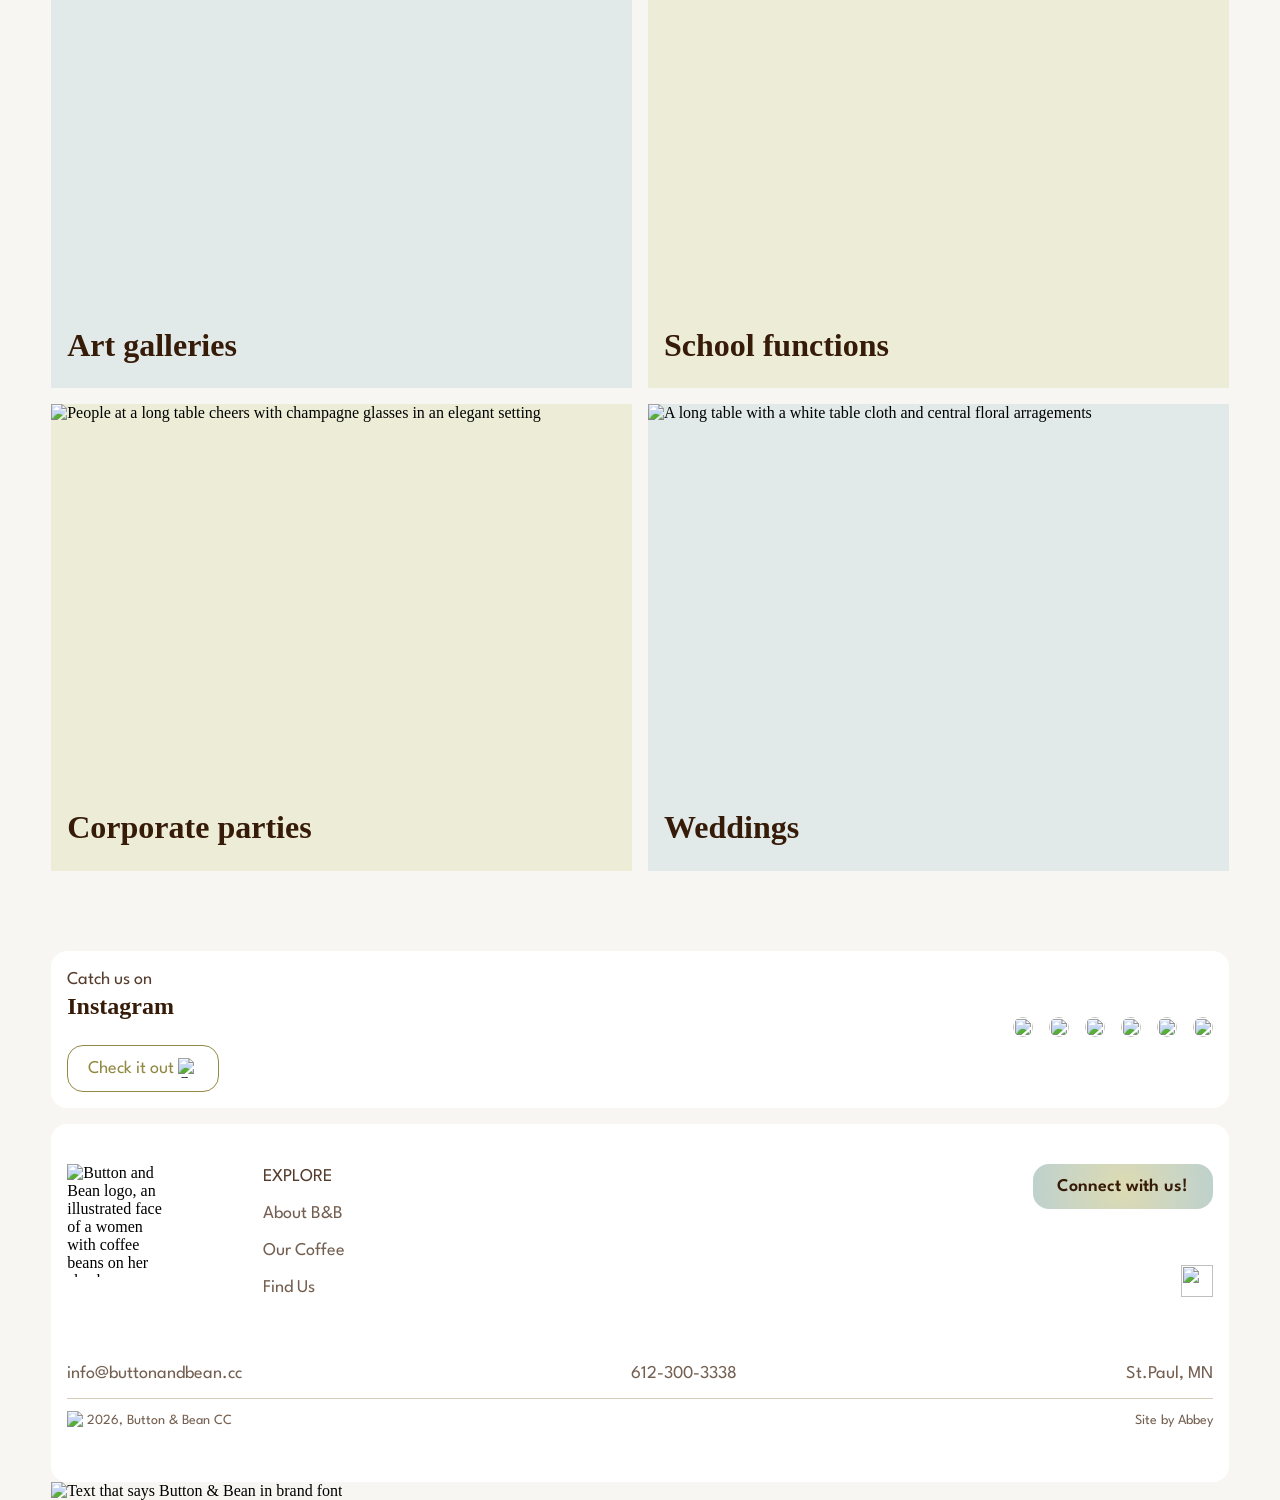
==== commit 156753b5: "update hero on home page as well as footer thoughout design. fix minor inconsistences between the de" ====
--- a/contact-us.html
+++ b/contact-us.html
@@ -11,7 +11,7 @@
 <body>
     <div class="primary-navigation">
     <div class="primary-navigation-left">
-        <a href="home.html"><img src="assets/img/bb-logo.png" alt=""></a>
+        <a href="home.html"><img src="assets/img/bb-logo.png" alt="Button and Bean logo, an illustrated face of a women with coffee beans on her cheeks"></a>
     </div>
     <div class="primary-navigation-right">
         <nav>
@@ -31,7 +31,7 @@
             <div class="coffee-hero-image">
                 <div class="coffee-image-overlay1"></div>
                 <div class="coffee-image-overlay2"></div>
-                <img class="absolute" src="assets/img/coffee-hero-coffee-closeup.JPEG" alt="">
+                <img class="absolute" src="assets/img/coffee-cart-image.png" alt="Green coffee cart set up and ready to serve">
                 <div class="image-background-header-text">
                     <div class="text-content">
                         <h1>Connect wtih us!</h1>
@@ -54,40 +54,36 @@
     <div class="events-section">
         <div class="container center-content">
         <div class="chip">
-            <img src="assets/img/sparkles-green.svg" alt="">
+            <img src="assets/img/sparkles-green.svg" alt="Green sparkles icon">
             <p>Event types</p>
         </div>
         <div class="text-content">
             <h2>Explore what's possible</h2>
             <p>We aim to help curate memorable experiences. If you don’t see something below that sounds like what you’re looking to build, don’t let that stop you from reaching out. Let’s make something magical happen!</p>
         </div>
-            <div class="button-green">
-            <p>Enquire about event</p>
-            <img src="assets/img/top-right-arrow-green.svg" alt="">
-        </div>
         <div class="events-carousel">
             <div class="event-card green-event-card">
-            <img src="assets/img/markets.png" alt="">
+            <img src="assets/img/markets.png" alt="A table full of plants with people lining up to buy from vendors in the background">
                 <h3>Local markets</h3>
             </div>
             <div class="event-card blue-event-card">
-            <img src="assets/img/community-events.png" alt="">
+            <img src="assets/img/community-events.png" alt="Large group of women gathered around a table full of flora and craft supplies">
                 <h3>Community events</h3>
             </div>
             <div class="event-card blue-event-card">
-            <img src="assets/img/art-galleries.png" alt="">
+            <img src="assets/img/art-galleries.png" alt="Five individuals standing around in a gallery space, observing and taking pictures of surrounding art">
                 <h3>Art galleries</h3>
             </div>
             <div class="event-card green-event-card">
-            <img src="assets/img/school-functions.png" alt="">
+            <img src="assets/img/school-functions.png" alt="People throw up their caps in celebration of a graduation">
                 <h3>School functions</h3>
             </div>
             <div class="event-card green-event-card">
-            <img src="assets/img/corporate-parties.png" alt="">
+            <img src="assets/img/corporate-parties.png" alt="People at a long table cheers with champagne glasses in an elegant setting">
                 <h3>Corporate parties</h3>
             </div>
             <div class="event-card blue-event-card">
-            <img src="assets/img/weddings.png" alt="">
+            <img src="assets/img/weddings.png" alt="A long table with a white table cloth and central floral arragements">
                 <h3>Weddings</h3>
             </div>
         </div>
@@ -102,7 +98,7 @@
                 <h4>Instagram</h4>
                 <a class="button-green" href="https://www.instagram.com/buttonandbean.cc/?hl=en">
                     <p>Check it out</p>
-                    <img src="assets/img/top-right-arrow-green.svg" alt="">
+                    <img src="assets/img/top-right-arrow-green.svg" alt="Green arrow pointing to the north east of the page, which turns towards the left on hover">
                 </a>
             </div>
             <div class="instagram-cards">
@@ -129,7 +125,7 @@
         <div class="primary-footer">
         <div class="footer-top-content">
         <div class="footer-top-left-content">
-            <img src="assets/img/bb-logo.png" alt="">
+            <img src="assets/img/bb-logo.png" alt="Button and Bean logo, an illustrated face of a women with coffee beans on her cheeks">
         <div class="footer-nav-links">
             <p>Explore</p>
             <nav>
@@ -142,9 +138,9 @@
         </div>
         </div>
         <div class="footer-top-right-content">
-            <div class="radial-button">
+            <a class="radial-button" href="contact-us.html">
                 <p>Connect with us!</p>
-            </div>
+            </a>
         <a href="https://www.instagram.com/buttonandbean.cc"><img src="assets/img/instagram-blue.svg"></a>
         </div>
         </div>
@@ -156,14 +152,14 @@
             </div>
             <div class="content-links-container-bottom">
             <div class="copyright">
-                <img src="assets/img/copyright.png" alt="">
-                <p>2026</p>
+                <img src="assets/img/copyright.png" alt="Copyright Icon">
+                <p>2026, Button & Bean CC</p>
             </div>
-                <p>Button & Bean CC</p>
+                <p>Site by Abbey</p>
             </div>
         </div>
         </div>
-        <img class="footer-text" src="assets/img/button-bean-text.svg" alt="">
+        <img class="footer-text" src="assets/img/button-bean-text.svg" alt="Text that says Button & Bean in brand font">
         </div>
     </div>
 
--- a/style.css
+++ b/style.css
@@ -347,6 +347,8 @@
 }
 
 .who-we-are-section {
+    display: flex;
+    flex-direction: column;
     padding: 80px 0px;
     background-color: #E1EAE8;
 }
@@ -354,6 +356,7 @@
 .cards-container {
     display: flex;
     width: 100%;
+    margin-top: 24px;
     gap: 16px;
 }
 
@@ -393,15 +396,10 @@
 
     .text-content {
         margin: 12px 0px;
-
-        h2 {
-            font-family:"LeagueSpartan", serif;
-        }
     }
 
     .button-green {
         margin-top: 4px;
-        margin-bottom: 24px
     }
 }
 
@@ -417,11 +415,17 @@
     color: #3D5E5E;
 }
 
+.font-special-serif-header {
+    font-family: "LeagueSpartan";
+    font-weight: 600;
+}
+
 .events-carousel {
     display: grid;
     grid-template-columns: repeat(2, minmax(0, 1fr));
     width: 100%;
     grid-gap: 16px;
+    margin-top: 24px
 }
 
 .event-card {
@@ -637,10 +641,10 @@
     display: flex;
     justify-content: space-between;
     padding: 12px 0px;
-    border-bottom: 1px solid #745F50;
+    border-bottom: 1px solid #D4CEB9;
 
     p {
-        color: #361B08;
+        color: #745F50;
     }
 }
 
@@ -772,6 +776,7 @@
     margin-top: 24px;
 
     p {
+        color: #745F50;
         margin-top: 8px;
     }
 }
@@ -791,6 +796,10 @@
 
     h2 {
         font-family: "LeagueSpartan", serif;
+    }
+
+    .text-content {
+        margin-top: 12px;
     }
 }
 
@@ -962,6 +971,10 @@
         text-align: left;
     }
 
+    h2 {
+        font-family: "LeagueSpartan", serif;
+    }
+
 }
 
 .our-schedule-section {
@@ -1007,11 +1020,17 @@
     display: flex;
     flex-direction: column;
     width: 50%;
+
+    h4 {
+        color: #928A42;
+    }
 }
 
 .event-title {
     margin-top: 24px;
     margin-bottom: 12px;
+    color: #361B08;
+    font-weight: 600;
 }
 
 form {
